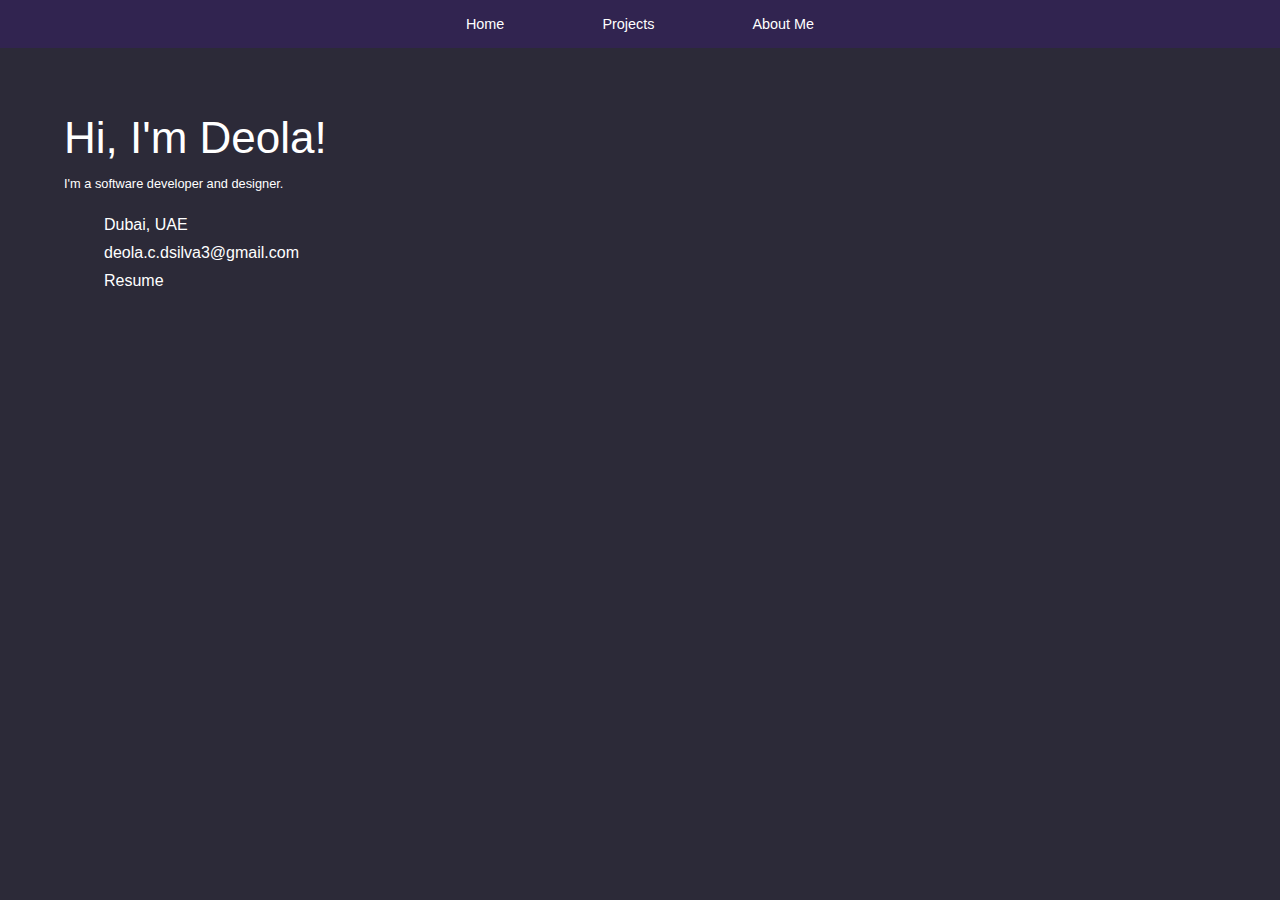
==== index.html @ 0601bebf "Added about me" ====
<!DOCTYPE html>
<html lang="en">
    <head>
        <meta charset="UTF-8">
        <meta name="viewport" content="width=device-width, initial-scale=1.0">


        <title>Deola D'Silva</title>

        <!-- Bootstrap CDN -->
        <link rel="stylesheet" href="https://maxcdn.bootstrapcdn.com/bootstrap/4.0.0/css/bootstrap.min.css" integrity="sha384-Gn5384xqQ1aoWXA+058RXPxPg6fy4IWvTNh0E263XmFcJlSAwiGgFAW/dAiS6JXm" crossorigin="anonymous">
        <!--Custom CSS-->
        <link rel="stylesheet" href="/assets/css/style.css">
        <link rel="stylesheet" href="/assets/css/test.css">
       <!--Font Awesome-->
    <link rel="stylesheet" href="assets/css/fontawesome-all.min.css">
      
    </head>
    <body>
        <header>
            <nav>
                <input type="checkbox" id="nav-check">
                <div class="menu">
                    <div id="nav-title">DD.</div>  
                    <div class="nav-btn">
                        <label for="nav-check">
                            <i class="icons fa fa-bars fa-lg"></i>
                        </label>
                    </div>   
                </div>
                <div class="nav-links">
                    <a href="./index.html">Home</a>
                    <a href="./projects.html">Projects</a>
                    <a href="./about.html">About Me</a>
                </div>
                </nav>
        </header>

        <section class="wrapper">
            <div class="inner">
              <div>
                  <h1>Hi, I'm Deola!</h1>
                  <p>I'm a software developer and designer.</p>
              </div>
              <div id="homecontact">
                  <ul>
                      <li><i class="icon fas fa-map-marker-alt"></i> Dubai, UAE</li>
                      <li><i class="icon fa fa-envelope"></i> deola.c.dsilva3@gmail.com</li>
                      <li><a href="https://github.com/deolads" class="icon fab fa-github" target="_blank"></a></li>
                      <li><a href="https://www.linkedin.com/in/deola-c-dsilva" class="icon fab fa-linkedin-in" target="_blank"></a></li>
                      <li><a href="" class="icon fa fa-file-alt"  target="_blank"> Resume</a></li>
                  </ul>
              </div>
            </div>
        </section>


    <!--JS-->
    <script src="./assets/js/script.js"></script>
    </body>
    
</html>
---- assets/css/style.css ----
* {
    box-sizing: border-box;
  } 
  body{
        margin: 0px;
        font-family: 'Segoe UI', Tahoma, Geneva, Verdana, sans-serif;
        color: #ffffff;
        background-color:#2C2A38;
        font-size: 16.5pt;
        font-weight: normal;
        line-height: 1.75;
  }
  
    @media screen and (max-width: 1680px) {
  
      body {
        font-size: 13pt;
      }
  
    }
  
    @media screen and (max-width: 1280px) {
  
      body{
        font-size: 12pt;
      }
  
    }
  
    @media screen and (max-width: 360px) {
  
      body {
        font-size: 11pt;
      }
  
    }

    h1 {
        font-size: 2.75em;
      }
      
        
      h2 {
        font-size: 1.75em;
      }
      
      h3 {
        font-size: 1.1em;
      }
      
      
      @media screen and (max-width: 736px) {
      
        h1 {
          font-size: 2em;
        }
      
        h2 {
          font-size: 1.25em;
        }
      
        h3 {
          font-size: 1em;
        }
      
      }
      


    p{
        font-size: 0.8em;
    }
    ul li{
        list-style-type: none;
    }

a, a:visited, a:active{
    text-decoration: none;
    color: white;
  }
  /* Icons */
.icons{
    color:white;

}

/* Navigation */
nav {
    width: 100%;
    background-color: #312450;
    position: sticky;
  }
  
  
  nav .nav-btn, #nav-check, #nav-title  {
    display: none;
  }
  nav .nav-links {
    display: block;
    text-align: center;
    font-size: 90%;
  }
  nav a {
    display: inline-block;
    padding: 0.8em 0.6em;
    text-decoration: none;
    margin:0 3%;
  }
  nav a:hover {
    /* color: rgba(255, 255, 255, 0.55);*/
     background-color: #a381f3;
   }
  
   @media (max-width:600px) {
    nav .nav-btn {
      display: inline-block;
      position: absolute;
      margin: 8px 8px;
      right: 0px;

    }
    /*
    nav .nav-btn label {
        display: inline-block;
        font-size: 1em;
        border: 2px solid yellow;
    }*/
 
    nav .nav-links {
      position: absolute;
      width: 100%;
      background-color: #4b367a;
      transition: all 0.3s ease-in;
      overflow-y: hidden;
    }
    nav a {
      display: block;
    }
    nav  #nav-check:not(:checked) ~ .nav-links {
      height: 0px;
    }
    nav #nav-check:checked ~ .nav-links {
      height: calc(100vh - 50px);
      overflow-y: auto;
    }
    nav #nav-title {
        display: inline-block;
        font-size: 1.2em;
        color: rgb(247, 231, 255);
        padding: 0.4em 0.4em;
      }
  }

  /* Theme 
  .wrapper {
    position: relative;
  }
  */
  
  .wrapper > .inner {
    padding: 3em 5em 3em 5em ;
    max-width: 100%;
    width: 75em;    
           
  }
  
    @media screen and (max-width: 1680px) {
  
        .wrapper > .inner {
            padding: 4em 4em 2em 4em ;
        }
  
    }
  
    @media screen and (max-width: 1280px) {
  
        .wrapper > .inner {
            width: 100%;
        }
  
    }
  
    @media screen and (max-width: 736px) {
  
        .wrapper > .inner {
            padding: 3em 2em 1em 2em ;
        }
  
    }
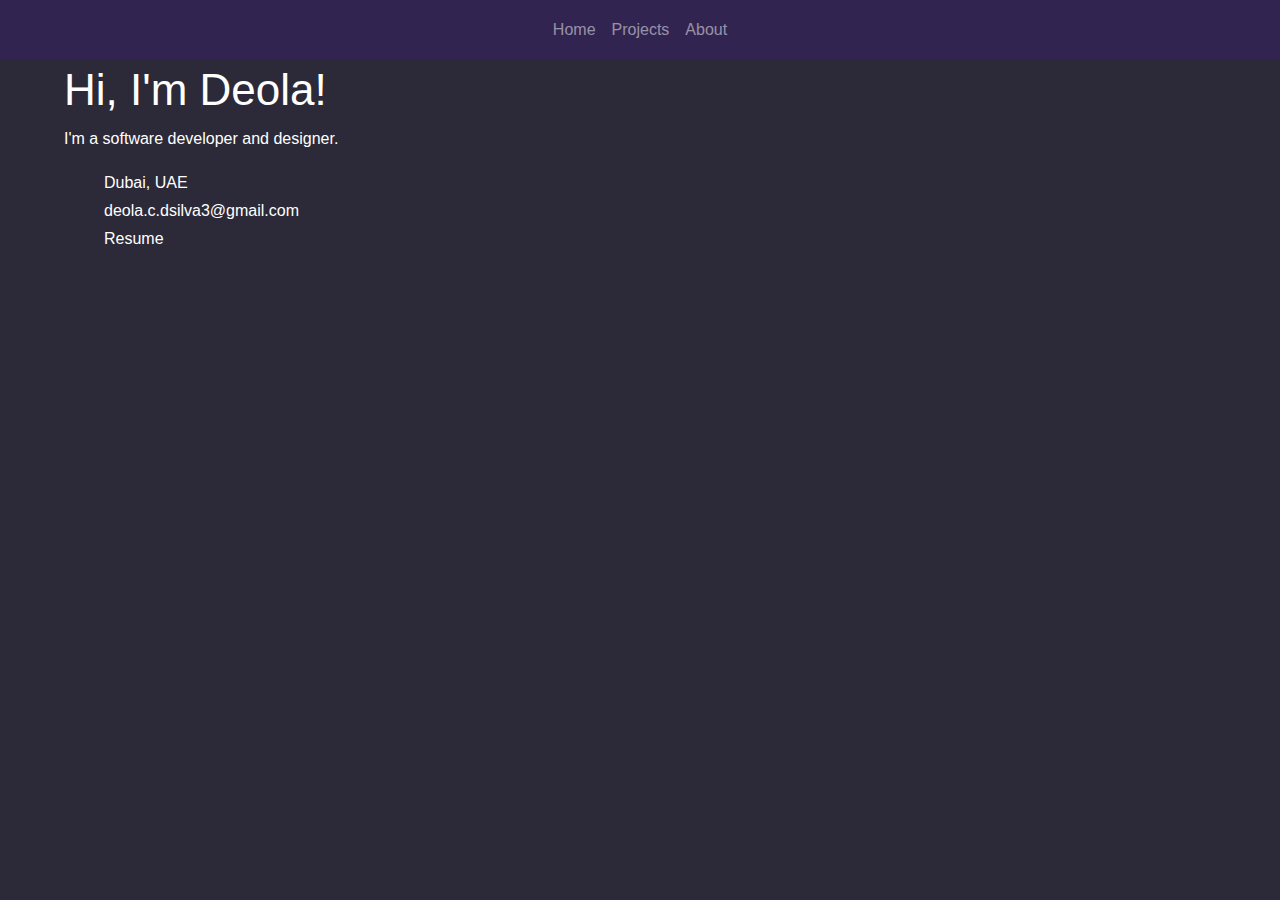
==== commit cbd8f9e2: "About Me content and styling" ====
--- a/index.html
+++ b/index.html
@@ -11,32 +11,34 @@
         <link rel="stylesheet" href="https://maxcdn.bootstrapcdn.com/bootstrap/4.0.0/css/bootstrap.min.css" integrity="sha384-Gn5384xqQ1aoWXA+058RXPxPg6fy4IWvTNh0E263XmFcJlSAwiGgFAW/dAiS6JXm" crossorigin="anonymous">
         <!--Custom CSS-->
         <link rel="stylesheet" href="/assets/css/style.css">
-        <link rel="stylesheet" href="/assets/css/test.css">
        <!--Font Awesome-->
     <link rel="stylesheet" href="assets/css/fontawesome-all.min.css">
       
     </head>
     <body>
         <header>
-            <nav>
-                <input type="checkbox" id="nav-check">
-                <div class="menu">
-                    <div id="nav-title">DD.</div>  
-                    <div class="nav-btn">
-                        <label for="nav-check">
-                            <i class="icons fa fa-bars fa-lg"></i>
-                        </label>
-                    </div>   
+            <nav class="navbar fixed-top navbar-expand-sm navbar-dark">
+                <div id="nav-title">DD.</div>  
+                <button class="navbar-toggler navbar-toggler-right" type="button" data-toggle="collapse" data-target="#navbarNav" aria-controls="navbarNav" aria-expanded="false" aria-label="Toggle navigation">
+                  <span class="navbar-toggler-icon"></span>
+                </button>
+                <div class="collapse navbar-collapse justify-content-center" id="navbarNav">
+                  <ul class="navbar-nav">
+                    <li class="nav-item">
+                      <a class="nav-link" href="./index.html">Home</a>
+                    </li>
+                    <li class="nav-item">
+                      <a class="nav-link" href="./projects.html">Projects</a>
+                    </li>
+                    <li class="nav-item">
+                      <a class="nav-link" href="./about.html">About</a>
+                    </li>
+                  </ul>
                 </div>
-                <div class="nav-links">
-                    <a href="./index.html">Home</a>
-                    <a href="./projects.html">Projects</a>
-                    <a href="./about.html">About Me</a>
-                </div>
-                </nav>
+              </nav>
         </header>
 
-        <section class="wrapper">
+        <section class="home wrapper">
             <div class="inner">
               <div>
                   <h1>Hi, I'm Deola!</h1>
@@ -55,8 +57,12 @@
         </section>
 
 
-    <!--JS-->
-    <script src="./assets/js/script.js"></script>
+      <!--JS-->
+    <script src="https://code.jquery.com/jquery-3.2.1.slim.min.js" integrity="sha384-KJ3o2DKtIkvYIK3UENzmM7KCkRr/rE9/Qpg6aAZGJwFDMVNA/GpGFF93hXpG5KkN" crossorigin="anonymous"></script>
+    <script src="https://cdnjs.cloudflare.com/ajax/libs/popper.js/1.12.9/umd/popper.min.js" integrity="sha384-ApNbgh9B+Y1QKtv3Rn7W3mgPxhU9K/ScQsAP7hUibX39j7fakFPskvXusvfa0b4Q" crossorigin="anonymous"></script>
+    <script src="https://maxcdn.bootstrapcdn.com/bootstrap/4.0.0/js/bootstrap.min.js" integrity="sha384-JZR6Spejh4U02d8jOt6vLEHfe/JQGiRRSQQxSfFWpi1MquVdAyjUar5+76PVCmYl" crossorigin="anonymous"></script>
+
+    
     </body>
     
 </html>--- a/assets/css/style.css
+++ b/assets/css/style.css
@@ -68,88 +68,39 @@
 
 
     p{
-        font-size: 0.8em;
+        font-size: 1em;
     }
     ul li{
         list-style-type: none;
     }
 
-a, a:visited, a:active{
-    text-decoration: none;
-    color: white;
-  }
-  /* Icons */
-.icons{
-    color:white;
+    a, a:visited, a:active{
+        text-decoration: none;
+        color: white;
+    }
+ 
+ /* Navigation */
 
+ nav {
+  background-color: #312450;
+  position: fixed;
+  top: 0;
 }
 
-/* Navigation */
-nav {
-    width: 100%;
-    background-color: #312450;
-    position: sticky;
+nav a:hover {
+  /* color: rgba(255, 255, 255, 0.55);*/
+   background-color: #a381f3;
+   text-decoration: none;
+ }
+ #nav-title{
+   display: none;
+ }
+
+ @media screen and (max-width: 575px){
+  #nav-title{
+    display: block;
   }
-  
-  
-  nav .nav-btn, #nav-check, #nav-title  {
-    display: none;
-  }
-  nav .nav-links {
-    display: block;
-    text-align: center;
-    font-size: 90%;
-  }
-  nav a {
-    display: inline-block;
-    padding: 0.8em 0.6em;
-    text-decoration: none;
-    margin:0 3%;
-  }
-  nav a:hover {
-    /* color: rgba(255, 255, 255, 0.55);*/
-     background-color: #a381f3;
-   }
-  
-   @media (max-width:600px) {
-    nav .nav-btn {
-      display: inline-block;
-      position: absolute;
-      margin: 8px 8px;
-      right: 0px;
-
-    }
-    /*
-    nav .nav-btn label {
-        display: inline-block;
-        font-size: 1em;
-        border: 2px solid yellow;
-    }*/
- 
-    nav .nav-links {
-      position: absolute;
-      width: 100%;
-      background-color: #4b367a;
-      transition: all 0.3s ease-in;
-      overflow-y: hidden;
-    }
-    nav a {
-      display: block;
-    }
-    nav  #nav-check:not(:checked) ~ .nav-links {
-      height: 0px;
-    }
-    nav #nav-check:checked ~ .nav-links {
-      height: calc(100vh - 50px);
-      overflow-y: auto;
-    }
-    nav #nav-title {
-        display: inline-block;
-        font-size: 1.2em;
-        color: rgb(247, 231, 255);
-        padding: 0.4em 0.4em;
-      }
-  }
+ }
 
   /* Theme 
   .wrapper {
@@ -179,11 +130,47 @@
         }
   
     }
-  
+  /*
     @media screen and (max-width: 736px) {
   
         .wrapper > .inner {
             padding: 3em 2em 1em 2em ;
         }
   
-    }  +    }  
+    */
+ /* Icons */
+ .icons{
+  color:white;
+}
+
+	.icons.major {
+    float: left;
+    width: 2em;
+    height: 2em;
+    display: block;
+    background: #ffffff;
+    border-radius: 100%;
+    color: #312450;
+    text-align: center;
+    line-height: 2em;
+    margin: 0 0.5em 0 0;
+  }
+
+  .about ul li{
+    list-style-type: disc;
+  }
+/* Projects */
+.card{
+  margin: 5% 0%;
+}
+
+.card-body{
+  margin: 0% 0% 0% 3%;
+  padding: 6% 0%;
+  color: black;
+}
+
+.test{
+    border:2px solid yellow;
+}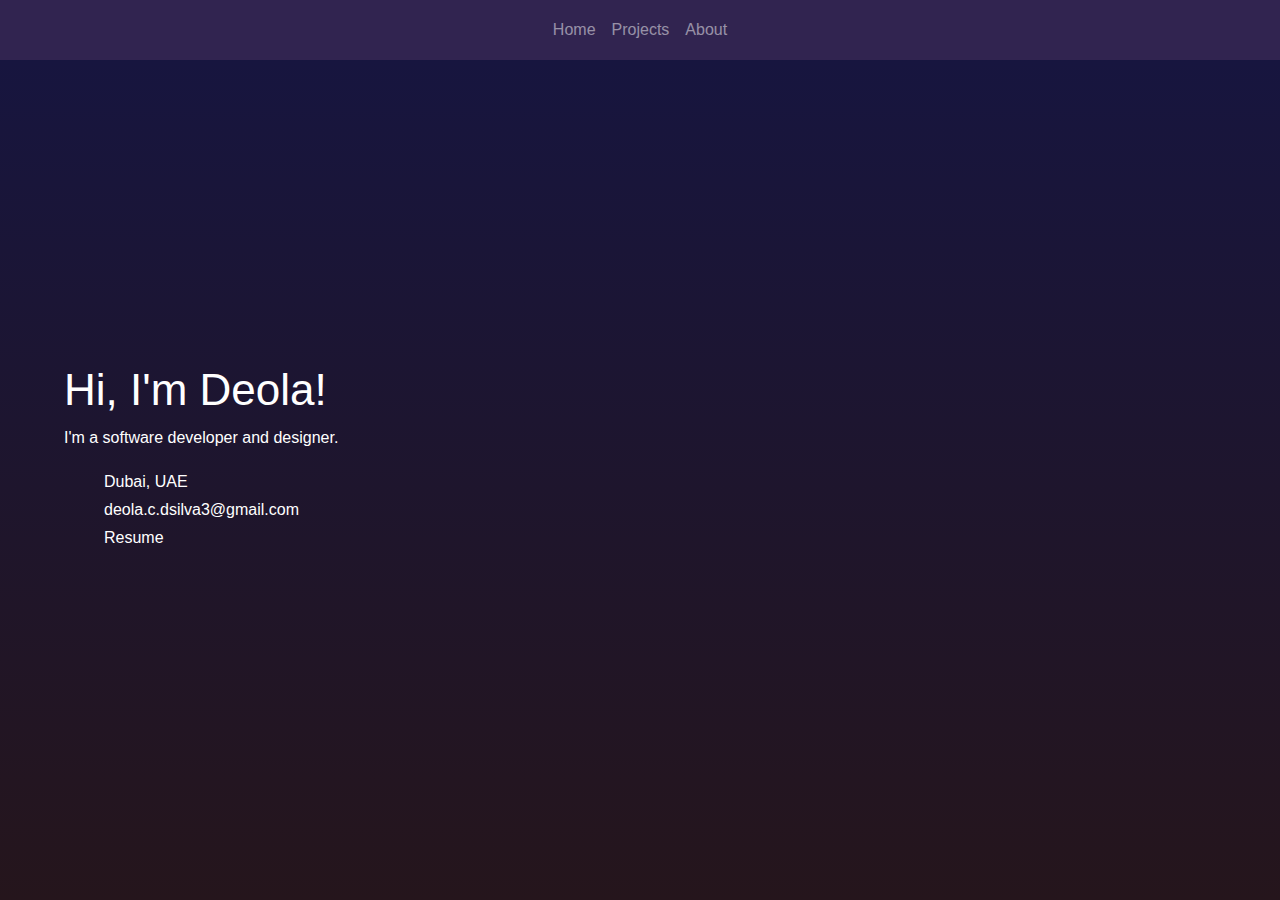
==== commit 9ebf4d1d: "Styled home page" ====
--- a/index.html
+++ b/index.html
@@ -38,7 +38,7 @@
               </nav>
         </header>
 
-        <section class="home wrapper">
+        <section class="home wrapper" id="header">
             <div class="inner">
               <div>
                   <h1>Hi, I'm Deola!</h1>
--- a/assets/css/style.css
+++ b/assets/css/style.css
@@ -1,6 +1,7 @@
 * {
     box-sizing: border-box;
   } 
+
   body{
         margin: 0px;
         font-family: 'Segoe UI', Tahoma, Geneva, Verdana, sans-serif;
@@ -130,7 +131,7 @@
         }
   
     }
-  /*
+  
     @media screen and (max-width: 736px) {
   
         .wrapper > .inner {
@@ -138,7 +139,7 @@
         }
   
     }  
-    */
+    
  /* Icons */
  .icons{
   color:white;
@@ -171,6 +172,44 @@
   color: black;
 }
 
-.test{
-    border:2px solid yellow;
+/* Home Page */
+
+html, body{
+  margin: 0 auto;
+  height: 100%;
+  font-family: 'Roboto', sans-serif;
+  font-weight: 100;
+}
+
+#header {
+  background: linear-gradient(rgba(0, 0, 75, 0.5), rgba(30, 0, 0, 0.5));
+  height: 100vh;
+  width: 100vw;
+  background-size: cover;
+  display: flex;
+  flex-direction:column;
+  justify-content:center;
+  align-items:center;
+  margin: 0 auto;
+}
+
+
+@media (max-width: 600px) {
+h1 {
+    font-size: 40pt;
+  }
+p {
+  font-size: 20pt;
+  font-weight: 300;
+}
+}
+
+@media (max-width: 364px) {
+h1 {
+    font-size: 30pt;
+  }
+p {
+  font-size: 15pt;
+  font-weight: 300;
+}
 }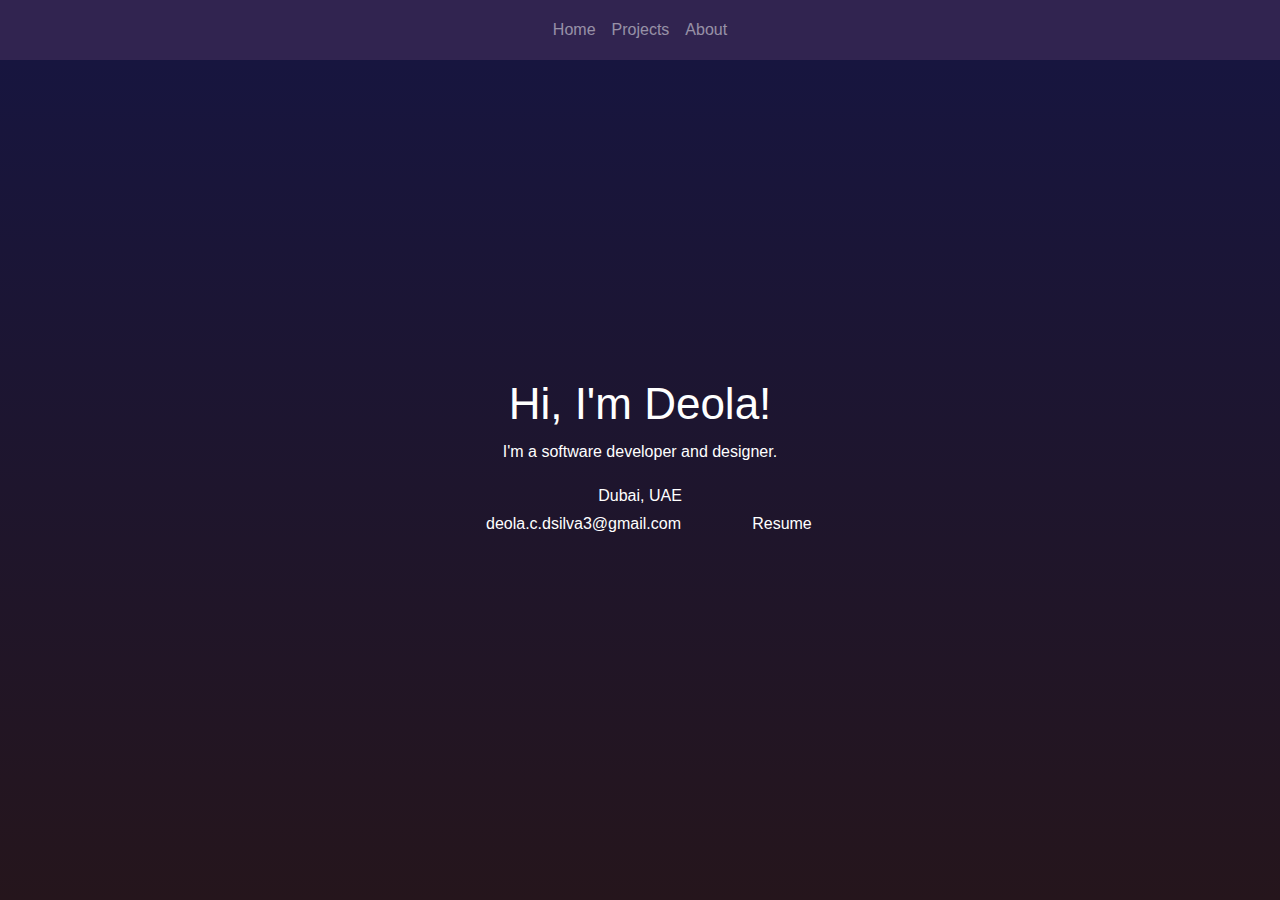
==== commit 2119c01e: "Changed Projects to cards" ====
--- a/index.html
+++ b/index.html
@@ -43,10 +43,11 @@
               <div>
                   <h1>Hi, I'm Deola!</h1>
                   <p>I'm a software developer and designer.</p>
+                  <i class="icon fas fa-map-marker-alt"></i> Dubai, UAE
               </div>
               <div id="homecontact">
                   <ul>
-                      <li><i class="icon fas fa-map-marker-alt"></i> Dubai, UAE</li>
+                      
                       <li><i class="icon fa fa-envelope"></i> deola.c.dsilva3@gmail.com</li>
                       <li><a href="https://github.com/deolads" class="icon fab fa-github" target="_blank"></a></li>
                       <li><a href="https://www.linkedin.com/in/deola-c-dsilva" class="icon fab fa-linkedin-in" target="_blank"></a></li>
--- a/assets/css/style.css
+++ b/assets/css/style.css
@@ -3,13 +3,14 @@
   } 
 
   body{
+        height: 100%;
         margin: 0px;
-        font-family: 'Segoe UI', Tahoma, Geneva, Verdana, sans-serif;
         color: #ffffff;
         background-color:#2C2A38;
         font-size: 16.5pt;
         font-weight: normal;
         line-height: 1.75;
+        font-family: "futura-pt", "HelveticaNeue-Light", "Helvetica Neue Light", "Helvetica Neue", Helvetica, Arial, "Lucida Grande", sans-serif;
   }
   
     @media screen and (max-width: 1680px) {
@@ -161,20 +162,11 @@
   .about ul li{
     list-style-type: disc;
   }
-/* Projects */
-.card{
-  margin: 5% 0%;
-}
-
-.card-body{
-  margin: 0% 0% 0% 3%;
-  padding: 6% 0%;
-  color: black;
-}
+
 
 /* Home Page */
 
-html, body{
+.home{
   margin: 0 auto;
   height: 100%;
   font-family: 'Roboto', sans-serif;
@@ -193,23 +185,34 @@
   margin: 0 auto;
 }
 
-
-@media (max-width: 600px) {
-h1 {
-    font-size: 40pt;
-  }
-p {
-  font-size: 20pt;
-  font-weight: 300;
-}
-}
-
-@media (max-width: 364px) {
-h1 {
-    font-size: 30pt;
-  }
-p {
-  font-size: 15pt;
-  font-weight: 300;
-}
-}+.home{
+  text-align: center;
+}
+#homecontact ul li {
+  display: inline;
+  margin-right: 2%;
+  font-size: 1em;
+}
+
+/* Projects */
+.card{
+  margin: 4% 3%;
+  padding: 2% 2%;
+  background-color: transparent;
+  text-align: center;
+}
+
+.card-body{
+padding: 2%;
+
+}
+
+.card.projects-dev{
+  border:1px dotted rgb(255, 255, 73);
+
+}
+
+.card.projects-design {
+  border: 1px dotted #4bf3ff;
+
+}
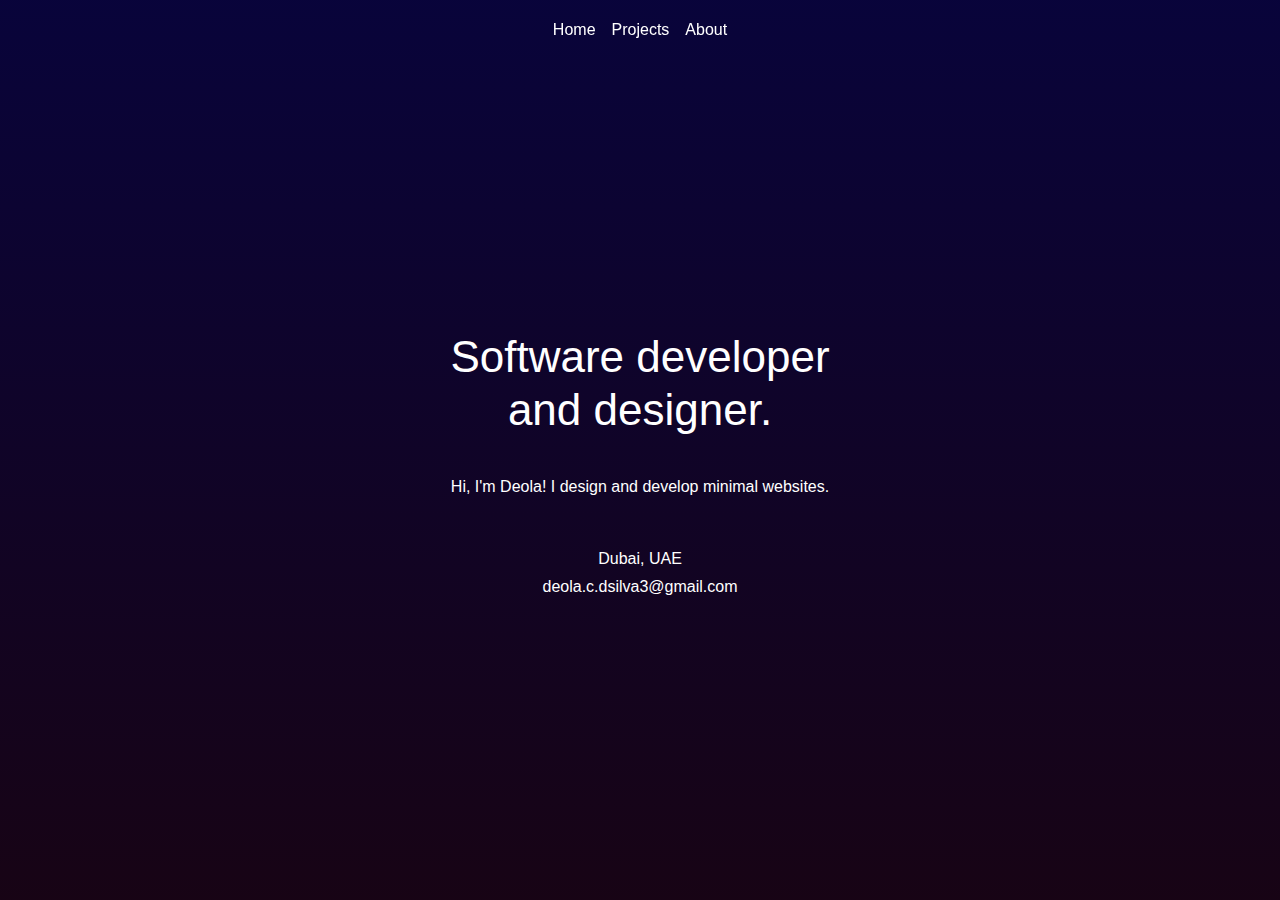
==== commit feb26b7a: "Styled home page" ====
--- a/index.html
+++ b/index.html
@@ -17,7 +17,7 @@
     </head>
     <body>
         <header>
-            <nav class="navbar fixed-top navbar-expand-sm navbar-dark">
+            <nav class="navbar fixed-top navbar-expand-sm" style="background-color: transparent ;">
                 <div id="nav-title">DD.</div>  
                 <button class="navbar-toggler navbar-toggler-right" type="button" data-toggle="collapse" data-target="#navbarNav" aria-controls="navbarNav" aria-expanded="false" aria-label="Toggle navigation">
                   <span class="navbar-toggler-icon"></span>
@@ -36,25 +36,33 @@
                   </ul>
                 </div>
               </nav>
+            
         </header>
 
         <section class="home wrapper" id="header">
             <div class="inner">
               <div>
-                  <h1>Hi, I'm Deola!</h1>
+                <!--
+                   <h1>Hi, I'm Deola!</h1>
                   <p>I'm a software developer and designer.</p>
+                  <p>Browse my <a href="">work</a>, learn more about my <a href="">skills</a>.</p>
                   <i class="icon fas fa-map-marker-alt"></i> Dubai, UAE
-              </div>
-              <div id="homecontact">
-                  <ul>
-                      
-                      <li><i class="icon fa fa-envelope"></i> deola.c.dsilva3@gmail.com</li>
-                      <li><a href="https://github.com/deolads" class="icon fab fa-github" target="_blank"></a></li>
-                      <li><a href="https://www.linkedin.com/in/deola-c-dsilva" class="icon fab fa-linkedin-in" target="_blank"></a></li>
-                      <li><a href="" class="icon fa fa-file-alt"  target="_blank"> Resume</a></li>
-                  </ul>
-              </div>
-            </div>
+                  <p>Contact me at deola.c.dsilva3@gmail.com</p>
+                  <p>You can also find me on <a href="https://github.com/deolads" target="_blank">GitHub</a> and <a href="https://www.linkedin.com/in/deola-c-dsilva" target="_blank">LinkedIn</a></p>
+                  <a href="" target="_blank">My resume</a>
+                -->
+                 <h1>Software developer <br> and designer.</h1><br>
+                 <p>Hi, I'm Deola! I design and develop minimal websites.</p>
+                 <br>
+                 <i class="icon fas fa-map-marker-alt"></i> Dubai, UAE<br>
+                
+                 <div id="homecontact">
+                  <a href="mailto:deola.c.dsilva3@gmail.com"><i class="icon fa fa-envelope"></i> deola.c.dsilva3@gmail.com</a> 
+                  <a href="https://github.com/deolads" class="icon fab fa-github" target="_blank"></a>
+                  <a href="https://www.linkedin.com/in/deola-c-dsilva" class="icon fab fa-linkedin-in" target="_blank"></a>
+                </div>
+
+   
         </section>
 
 
--- a/assets/css/style.css
+++ b/assets/css/style.css
@@ -6,7 +6,7 @@
         height: 100%;
         margin: 0px;
         color: #ffffff;
-        background-color:#2C2A38;
+        background-color: #11082A;
         font-size: 16.5pt;
         font-weight: normal;
         line-height: 1.75;
@@ -81,17 +81,56 @@
         color: white;
     }
  
+  /* Theme 
+  .wrapper {
+    position: relative;
+  }
+  */
+  
+  .wrapper > .inner {
+    padding: 3em 5em 3em 5em ;
+    max-width: 100%;
+    width: 75em;    
+           
+  }
+  
+    @media screen and (max-width: 1680px) {
+  
+        .wrapper > .inner {
+            padding: 4em 4em 2em 4em ;
+        }
+  
+    }
+  
+    @media screen and (max-width: 1280px) {
+  
+        .wrapper > .inner {
+            width: 100%;
+        }
+  
+    }
+  
+    @media screen and (max-width: 736px) {
+  
+        .wrapper > .inner {
+            padding: 3em 2em 1em 2em ;
+        }
+  
+    }  
+    
+
+
  /* Navigation */
 
  nav {
-  background-color: #312450;
+  background-color: #090317 ;
   position: fixed;
   top: 0;
 }
 
 nav a:hover {
   /* color: rgba(255, 255, 255, 0.55);*/
-   background-color: #a381f3;
+   background-color: #6a4eaa;
    text-decoration: none;
  }
  #nav-title{
@@ -104,43 +143,37 @@
   }
  }
 
-  /* Theme 
-  .wrapper {
-    position: relative;
-  }
-  */
-  
-  .wrapper > .inner {
-    padding: 3em 5em 3em 5em ;
-    max-width: 100%;
-    width: 75em;    
-           
-  }
-  
-    @media screen and (max-width: 1680px) {
-  
-        .wrapper > .inner {
-            padding: 4em 4em 2em 4em ;
-        }
-  
-    }
-  
-    @media screen and (max-width: 1280px) {
-  
-        .wrapper > .inner {
-            width: 100%;
-        }
-  
-    }
-  
-    @media screen and (max-width: 736px) {
-  
-        .wrapper > .inner {
-            padding: 3em 2em 1em 2em ;
-        }
-  
-    }  
-    
+/* Home Page */
+
+.home{
+  margin: 0 auto;
+  height: 100%;
+  font-family: 'Roboto', sans-serif;
+  font-weight: 100;
+}
+
+#header {
+  background: linear-gradient(rgba(0, 0, 75, 0.5), rgba(30, 0, 0, 0.5));
+  height: 100vh;
+  width: 100vw;
+  background-size: cover;
+  display: flex;
+  flex-direction:column;
+  justify-content:center;
+  align-items:center;
+  margin: 0 auto;
+}
+
+.home{
+  text-align: center;
+}
+#homecontact ul li {
+  display: inline;
+  margin-right: 2%;
+  font-size: 1em;
+}
+
+
  /* Icons */
  .icons{
   color:white;
@@ -164,55 +197,29 @@
   }
 
 
-/* Home Page */
-
-.home{
-  margin: 0 auto;
-  height: 100%;
-  font-family: 'Roboto', sans-serif;
-  font-weight: 100;
-}
-
-#header {
-  background: linear-gradient(rgba(0, 0, 75, 0.5), rgba(30, 0, 0, 0.5));
-  height: 100vh;
-  width: 100vw;
-  background-size: cover;
-  display: flex;
-  flex-direction:column;
-  justify-content:center;
-  align-items:center;
-  margin: 0 auto;
-}
-
-.home{
-  text-align: center;
-}
-#homecontact ul li {
-  display: inline;
-  margin-right: 2%;
-  font-size: 1em;
-}
-
 /* Projects */
-.card{
-  margin: 4% 3%;
-  padding: 2% 2%;
-  background-color: transparent;
-  text-align: center;
-}
 
 .card-body{
-padding: 2%;
-
-}
-
-.card.projects-dev{
-  border:1px dotted rgb(255, 255, 73);
-
-}
-
+  padding: 0 3% 2% 3%;
+  }
+  .card{
+    background-color: transparent;
+
+  }
+  .card.projects-dev{
+    border: 1px solid #3500d3b0;
+}
+.card-header{
+  border-bottom: none;
+}
 .card.projects-design {
-  border: 1px dotted #4bf3ff;
-
-}
+    border: 1px solid #ff1db4d8;
+}
+
+.card-body .btn:hover{
+  background-color: rgba(137, 16, 251, 0.452)
+}
+
+.card.projects-design .btn-link, .card.projects-dev .btn-link, .card a {
+  color: white;
+}
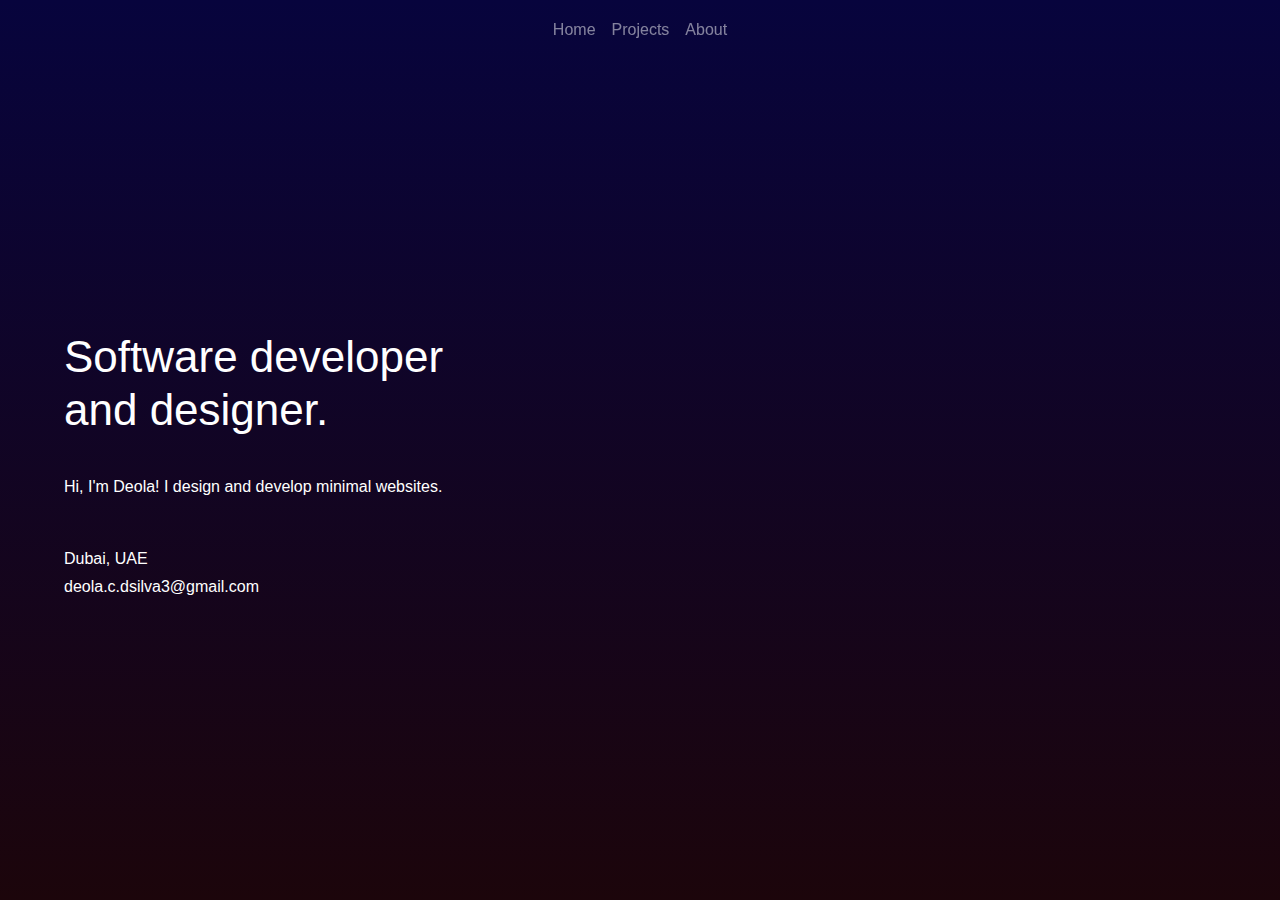
==== commit 2474351f: "Home page styled" ====
--- a/index.html
+++ b/index.html
@@ -17,7 +17,7 @@
     </head>
     <body>
         <header>
-            <nav class="navbar fixed-top navbar-expand-sm" style="background-color: transparent ;">
+            <nav class="navbar fixed-top navbar-expand-sm navbar-dark" style="background-color: transparent;">
                 <div id="nav-title">DD.</div>  
                 <button class="navbar-toggler navbar-toggler-right" type="button" data-toggle="collapse" data-target="#navbarNav" aria-controls="navbarNav" aria-expanded="false" aria-label="Toggle navigation">
                   <span class="navbar-toggler-icon"></span>
--- a/assets/css/style.css
+++ b/assets/css/style.css
@@ -1,16 +1,27 @@
 * {
     box-sizing: border-box;
   } 
-
+  /*
+  html {
+    font-family: sans-serif;
+    -ms-text-size-adjust: 100%;
+    -webkit-text-size-adjust: 100%;
+  }
+*/
+html{
+  background: linear-gradient(#07043D, #1C050B);
+}
   body{
         height: 100%;
+        width: 100%;
         margin: 0px;
         color: #ffffff;
-        background-color: #11082A;
+        background: linear-gradient(#07043D, #1C050B);
+        /*background-color:  #1e1e1e;/* #11082A; */
         font-size: 16.5pt;
         font-weight: normal;
         line-height: 1.75;
-        font-family: "futura-pt", "HelveticaNeue-Light", "Helvetica Neue Light", "Helvetica Neue", Helvetica, Arial, "Lucida Grande", sans-serif;
+        font-family: 'Arial Narrow', 'Segoe UI', Tahoma, Geneva, Verdana, sans-serif;
   }
   
     @media screen and (max-width: 1680px) {
@@ -123,14 +134,17 @@
  /* Navigation */
 
  nav {
-  background-color: #090317 ;
+  background-color: #1e1e1e ;
   position: fixed;
   top: 0;
 }
-
+nav a{
+  color: white;
+} 
 nav a:hover {
   /* color: rgba(255, 255, 255, 0.55);*/
-   background-color: #6a4eaa;
+ /*  background-color: #6a4eaa;*/
+ background-color:#7B42FE ;
    text-decoration: none;
  }
  #nav-title{
@@ -153,7 +167,8 @@
 }
 
 #header {
-  background: linear-gradient(rgba(0, 0, 75, 0.5), rgba(30, 0, 0, 0.5));
+
+  /*background: linear-gradient(rgba(0, 0, 75, 0.87), rgba(30, 0, 0, 0.815));*/
   height: 100vh;
   width: 100vw;
   background-size: cover;
@@ -165,13 +180,9 @@
 }
 
 .home{
-  text-align: center;
-}
-#homecontact ul li {
-  display: inline;
-  margin-right: 2%;
-  font-size: 1em;
-}
+  text-align: left;
+}
+
 
 
  /* Icons */
@@ -204,22 +215,29 @@
   }
   .card{
     background-color: transparent;
-
-  }
-  .card.projects-dev{
-    border: 1px solid #3500d3b0;
-}
-.card-header{
-  border-bottom: none;
-}
-.card.projects-design {
-    border: 1px solid #ff1db4d8;
+    border: 0.5px solid #7B42FE;
+  }
+  .card-header{
+    border-bottom: none;
+  }
+  .card.projects-dev:hover{
+   /* background-color: #855cff49;*/
+   /* border: 1px solid #3500d3b0;*/
+}
+
+.card.projects-design:hover  {
+/* background-color: #e45cff49;*/
+ /*   border: 1px solid #ff1db4d8;*/
 }
 
 .card-body .btn:hover{
-  background-color: rgba(137, 16, 251, 0.452)
+  background-color: #9263FF;
 }
 
 .card.projects-design .btn-link, .card.projects-dev .btn-link, .card a {
   color: white;
 }
+#homecontact a{
+ /* border: 2px solid yellow;*/
+  margin: 0 3% 0 0;
+}
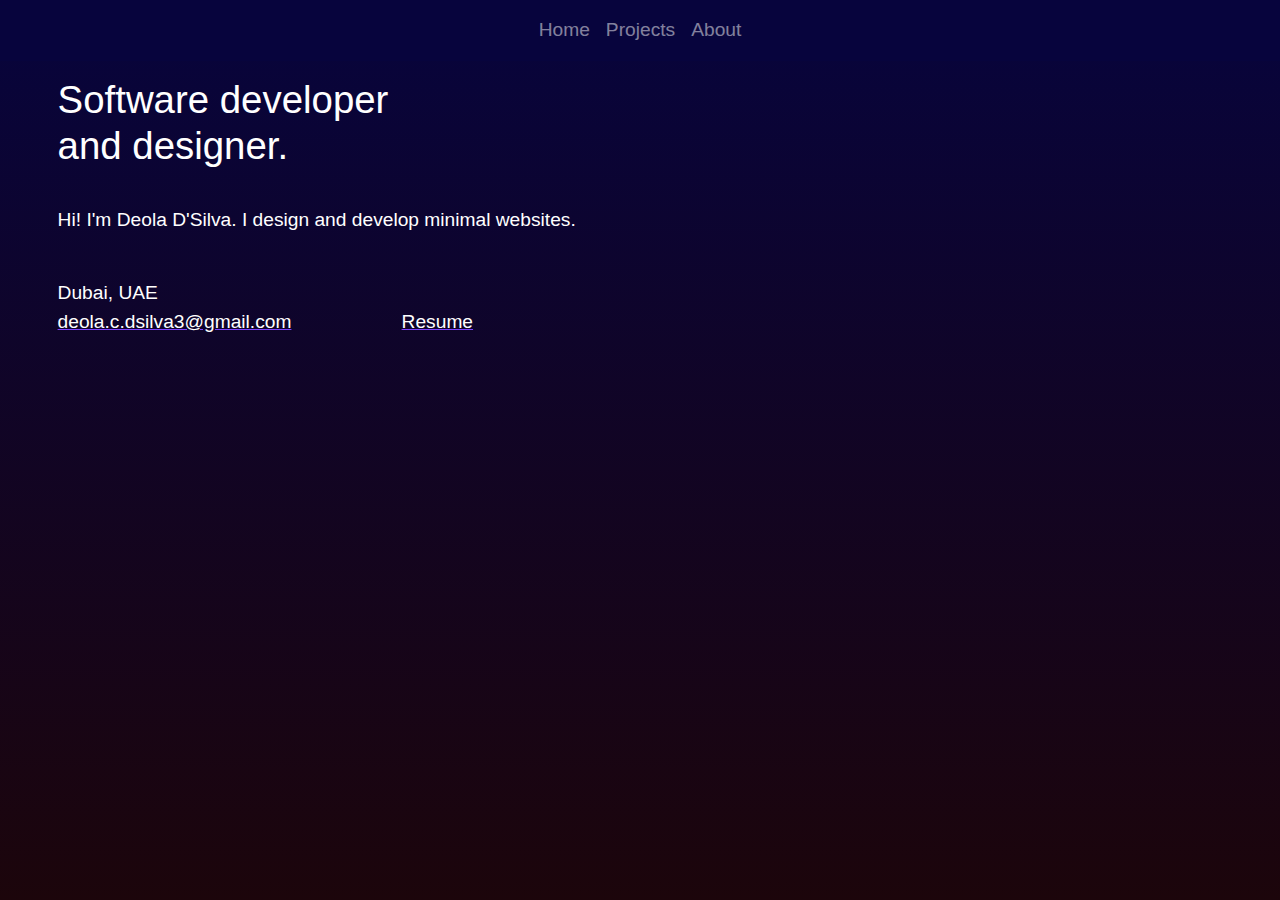
==== commit c90caf2b: "responsive sizing" ====
--- a/index.html
+++ b/index.html
@@ -17,7 +17,7 @@
     </head>
     <body>
         <header>
-            <nav class="navbar fixed-top navbar-expand-sm navbar-dark" style="background-color: transparent;">
+            <nav class="navbar fixed-top navbar-expand-sm navbar-dark">
                 <div id="nav-title">DD.</div>  
                 <button class="navbar-toggler navbar-toggler-right" type="button" data-toggle="collapse" data-target="#navbarNav" aria-controls="navbarNav" aria-expanded="false" aria-label="Toggle navigation">
                   <span class="navbar-toggler-icon"></span>
@@ -35,13 +35,12 @@
                     </li>
                   </ul>
                 </div>
-              </nav>
-            
+              </nav>   
         </header>
 
-        <section class="home wrapper" id="header">
+        <section class="wrapper" id="header">
             <div class="inner">
-              <div>
+              
                 <!--
                    <h1>Hi, I'm Deola!</h1>
                   <p>I'm a software developer and designer.</p>
@@ -49,10 +48,10 @@
                   <i class="icon fas fa-map-marker-alt"></i> Dubai, UAE
                   <p>Contact me at deola.c.dsilva3@gmail.com</p>
                   <p>You can also find me on <a href="https://github.com/deolads" target="_blank">GitHub</a> and <a href="https://www.linkedin.com/in/deola-c-dsilva" target="_blank">LinkedIn</a></p>
-                  <a href="" target="_blank">My resume</a>
+                 
                 -->
                  <h1>Software developer <br> and designer.</h1><br>
-                 <p>Hi, I'm Deola! I design and develop minimal websites.</p>
+                 <p>Hi! I'm Deola D'Silva. I design and develop minimal websites.</p>
                  <br>
                  <i class="icon fas fa-map-marker-alt"></i> Dubai, UAE<br>
                 
@@ -60,6 +59,7 @@
                   <a href="mailto:deola.c.dsilva3@gmail.com"><i class="icon fa fa-envelope"></i> deola.c.dsilva3@gmail.com</a> 
                   <a href="https://github.com/deolads" class="icon fab fa-github" target="_blank"></a>
                   <a href="https://www.linkedin.com/in/deola-c-dsilva" class="icon fab fa-linkedin-in" target="_blank"></a>
+                  <a href="./assets/DeolaDsilva_CV_Nov2020_online.pdf" target="_blank">Resume</a>
                 </div>
 
    
--- a/assets/css/style.css
+++ b/assets/css/style.css
@@ -1,6 +1,3 @@
-* {
-    box-sizing: border-box;
-  } 
   /*
   html {
     font-family: sans-serif;
@@ -8,106 +5,137 @@
     -webkit-text-size-adjust: 100%;
   }
 */
-html{
-  background: linear-gradient(#07043D, #1C050B);
-}
+
+/*
   body{
         height: 100%;
         width: 100%;
         margin: 0px;
-        color: #ffffff;
-        background: linear-gradient(#07043D, #1C050B);
-        /*background-color:  #1e1e1e;/* #11082A; */
+      
+
         font-size: 16.5pt;
         font-weight: normal;
         line-height: 1.75;
-        font-family: 'Arial Narrow', 'Segoe UI', Tahoma, Geneva, Verdana, sans-serif;
-  }
-  
-    @media screen and (max-width: 1680px) {
-  
-      body {
-        font-size: 13pt;
+       
+  }*/
+
+
+  h1{
+    font-size: 2em;
+  }
+  h2{
+    font-size: 1.5em;
+  }
+h3{
+  font-size: 1em;
+}
+
+  /* Font sizes*/
+  @media screen and (max-width: 1680px) {
+  
+    body {
+      font-size: 1.4em
+    }
+    
+  }
+
+  @media screen and (max-width: 1280px) {
+
+    body{
+      font-size: 1.2em;
+    }
+
+  }
+  @media screen and (max-width: 786px) {
+
+    body {
+      font-size: 1.1em;
+    }
+
+  }
+
+  @media screen and (max-width: 360px) {
+
+    body {
+      font-size: 0.9em;
+    }
+
+  }
+/*
+  h1 {
+      font-size: 2.75em;
+    }
+    
+      
+    h2 {
+      font-size: 1.75em;
+    }
+    
+    h3 {
+      font-size: 1.1em;
+    }
+    
+    
+    @media screen and (max-width: 736px) {
+    
+      h1 {
+        font-size: 2em;
       }
-  
-    }
-  
-    @media screen and (max-width: 1280px) {
-  
-      body{
-        font-size: 12pt;
+    
+      h2 {
+        font-size: 1.25em;
       }
-  
-    }
-  
-    @media screen and (max-width: 360px) {
-  
-      body {
-        font-size: 11pt;
+    
+      h3 {
+        font-size: 1em;
       }
-  
-    }
-
-    h1 {
-        font-size: 2.75em;
-      }
-      
-        
-      h2 {
-        font-size: 1.75em;
-      }
-      
-      h3 {
-        font-size: 1.1em;
-      }
-      
-      
-      @media screen and (max-width: 736px) {
-      
-        h1 {
-          font-size: 2em;
-        }
-      
-        h2 {
-          font-size: 1.25em;
-        }
-      
-        h3 {
-          font-size: 1em;
-        }
-      
-      }
-      
-
-
-    p{
-        font-size: 1em;
-    }
-    ul li{
-        list-style-type: none;
-    }
-
-    a, a:visited, a:active{
-        text-decoration: none;
-        color: white;
-    }
+    
+    }
+    
+
+  p{
+      font-size: 1em;
+  }
+ */
+
+  /* Layout */
+  
+  
  
   /* Theme 
   .wrapper {
     position: relative;
   }
+  .wrapper{
+  border: 5px solid lightgreen;
+}
   */
   
-  .wrapper > .inner {
-    padding: 3em 5em 3em 5em ;
+
+  .wrapper{
+    /*border: 2px solid yellow;*/
+  }
+
+  .wrapper .inner {
+    padding: 4em 3em 1em 3em;
     max-width: 100%;
-    width: 75em;    
-           
-  }
-  
+    width: 75em;  
+    min-height: 100vh;  
+  }
+  
+/*
+  @media screen and (max-width:500px){
+   .wrapper.inner {
+      padding: 4em 2em 1em 2em ;
+   }
+  }
+
+  @media screen and (max-width: )
+
+
     @media screen and (max-width: 1680px) {
   
-        .wrapper > .inner {
+        .wrapper .inner {
             padding: 4em 4em 2em 4em ;
         }
   
@@ -115,7 +143,7 @@
   
     @media screen and (max-width: 1280px) {
   
-        .wrapper > .inner {
+        .wrapper .inner {
             width: 100%;
         }
   
@@ -123,121 +151,157 @@
   
     @media screen and (max-width: 736px) {
   
-        .wrapper > .inner {
+        .wrapper .inner {
             padding: 3em 2em 1em 2em ;
         }
   
     }  
-    
-
-
- /* Navigation */
-
- nav {
-  background-color: #1e1e1e ;
-  position: fixed;
-  top: 0;
-}
-nav a{
-  color: white;
-} 
-nav a:hover {
-  /* color: rgba(255, 255, 255, 0.55);*/
- /*  background-color: #6a4eaa;*/
- background-color:#7B42FE ;
-   text-decoration: none;
- }
- #nav-title{
-   display: none;
- }
-
- @media screen and (max-width: 575px){
-  #nav-title{
-    display: block;
-  }
- }
-
-/* Home Page */
-
-.home{
-  margin: 0 auto;
-  height: 100%;
-  font-family: 'Roboto', sans-serif;
-  font-weight: 100;
-}
-
-#header {
-
-  /*background: linear-gradient(rgba(0, 0, 75, 0.87), rgba(30, 0, 0, 0.815));*/
+
+*/
+
+
+
+/*
+#test{
   height: 100vh;
   width: 100vw;
   background-size: cover;
   display: flex;
   flex-direction:column;
   justify-content:center;
-  align-items:center;
+  align-items:left;
   margin: 0 auto;
-}
-
-.home{
-  text-align: left;
-}
-
-
+  border: 2px dotted green  ;
+}
+*/
+
+#header {
+  height: 100vh;
+  width: 100vw;
+  background-size: cover;
+  display: flex;
+  flex-direction:column;
+  justify-content:center;
+  align-items:left;
+  margin: 0 auto;
+}
+
+
+
+/***************************************************************************************************/
+
+/* Completed Styling*/
+
+* {
+  box-sizing: border-box;
+} 
+body, html {
+  height: auto;
+}
+
+body{
+  color: #ffffff;
+  background: linear-gradient(#07043D, #1C050B);
+  background-color: #0B0536;
+  font-family: 'Arial Narrow', 'Segoe UI', Tahoma, Geneva, Verdana, sans-serif;
+}
+
+
+
+/* General CSS */
+ul li{
+  list-style-type: none;
+}
+
+a, a:visited, a:active{
+  text-decoration: underline;
+  text-decoration-color: #7B42FE;
+  color: white;
+}
+a:hover{
+  color: white;
+  background-color: #7B42FE;
+}
+
+nav a, .btn a{
+  text-decoration: none;
+}
+
+ /* Navigation */
+ nav {
+  background-color: #07043D ;
+  position: fixed;
+  top: 0;
+}
+
+nav a:hover {
+  background-color:#7B42FE ;
+  text-decoration: none;
+ }
+ #nav-title{
+   display: none;
+ }
+
+ @media screen and (max-width: 575px){
+  nav a {
+    text-align: center;
+  }
+  #nav-title{
+    display: block;
+  }
+ }
+
+/* Home */
+#homecontact a{
+   margin: 0 3% 0 0;
+ }
+ 
+/* About Me */
+.about ul li{
+  list-style-type: disc;
+}
 
  /* Icons */
  .icons{
   color:white;
 }
-
-	.icons.major {
-    float: left;
-    width: 2em;
-    height: 2em;
-    display: block;
-    background: #ffffff;
-    border-radius: 100%;
-    color: #312450;
-    text-align: center;
-    line-height: 2em;
-    margin: 0 0.5em 0 0;
-  }
-
-  .about ul li{
-    list-style-type: disc;
-  }
-
+.icons.major{
+  float: left;
+  display: block;
+  margin: 0 0.5em 0 0;
+}
 
 /* Projects */
-
 .card-body{
-  padding: 0 3% 2% 3%;
-  }
-  .card{
-    background-color: transparent;
-    border: 0.5px solid #7B42FE;
-  }
-  .card-header{
-    border-bottom: none;
-  }
-  .card.projects-dev:hover{
-   /* background-color: #855cff49;*/
-   /* border: 1px solid #3500d3b0;*/
+padding: 0 1em 1em 1em;
+}
+.card{
+  background-color: transparent;
+  border: 0.5px solid #7B42FE;
+}
+
+@media screen and (max-width: 450px){
+  .card-body{
+   text-align: center;
+    }
+}
+.card-header{
+  border-bottom: none;
+}
+.card.projects-dev:hover{
+  /* background-color: #855cff49;*/
+  /* border: 1px solid #3500d3b0;*/
 }
 
 .card.projects-design:hover  {
 /* background-color: #e45cff49;*/
- /*   border: 1px solid #ff1db4d8;*/
+/*   border: 1px solid #ff1db4d8;*/
 }
 
 .card-body .btn:hover{
-  background-color: #9263FF;
+  background-color: #7B42FE;
 }
 
 .card.projects-design .btn-link, .card.projects-dev .btn-link, .card a {
   color: white;
-}
-#homecontact a{
- /* border: 2px solid yellow;*/
-  margin: 0 3% 0 0;
-}
+}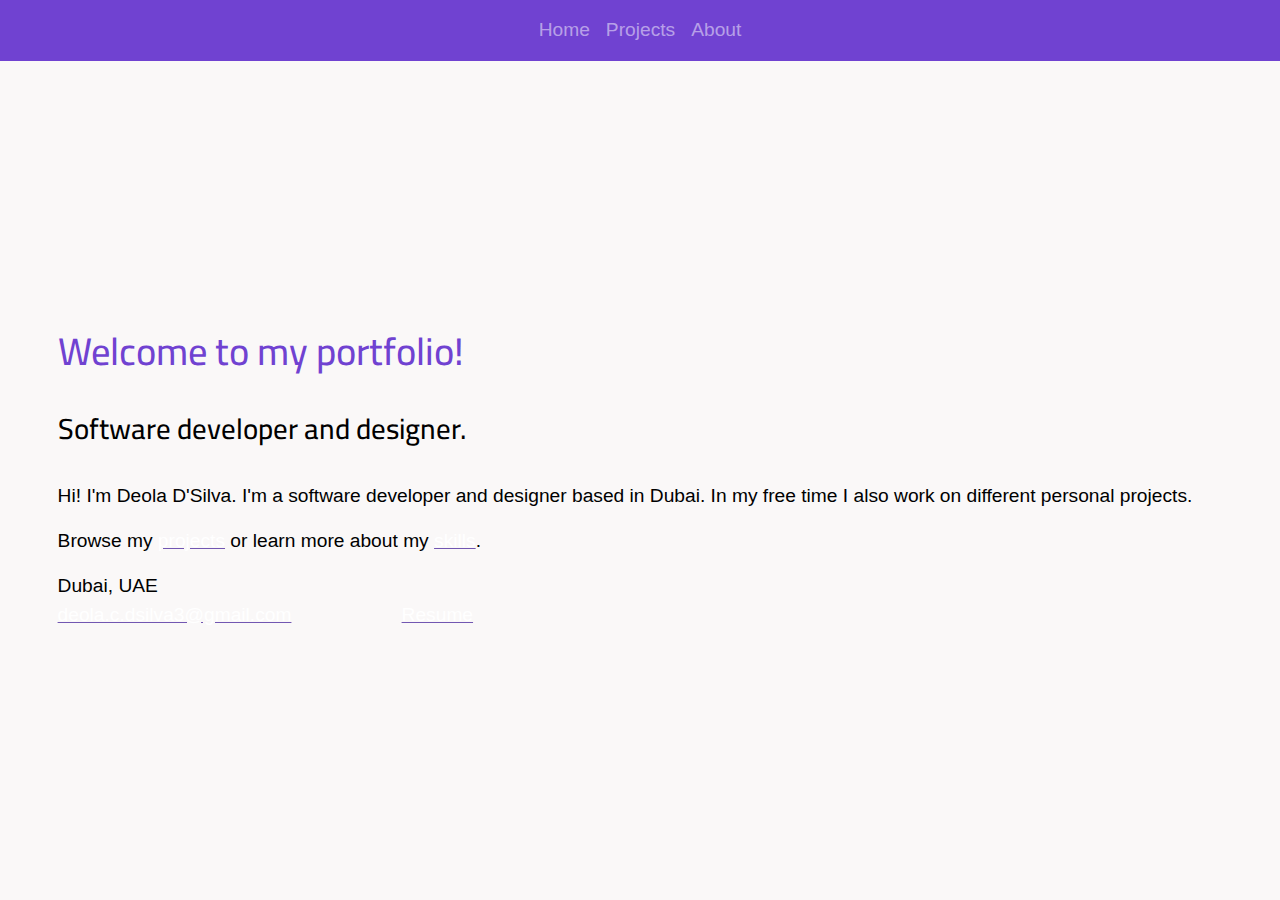
==== commit b4ac3be9: "Index page" ====
--- a/index.html
+++ b/index.html
@@ -3,22 +3,25 @@
     <head>
         <meta charset="UTF-8">
         <meta name="viewport" content="width=device-width, initial-scale=1.0">
+        <meta name="keywords" content="deola dsilva, web design, designer, developer, portfolio, computer science, web development, design">
+        <meta name="author" content="Deola DSilva">
 
-
-        <title>Deola D'Silva</title>
+        <title>Deola D'Silva | Portfolio</title>
 
         <!-- Bootstrap CDN -->
         <link rel="stylesheet" href="https://maxcdn.bootstrapcdn.com/bootstrap/4.0.0/css/bootstrap.min.css" integrity="sha384-Gn5384xqQ1aoWXA+058RXPxPg6fy4IWvTNh0E263XmFcJlSAwiGgFAW/dAiS6JXm" crossorigin="anonymous">
         <!--Custom CSS-->
         <link rel="stylesheet" href="/assets/css/style.css">
-       <!--Font Awesome-->
-    <link rel="stylesheet" href="assets/css/fontawesome-all.min.css">
+        <!--Google Fonts-->
+        <link href="https://fonts.googleapis.com/css2?family=Cairo&display=swap" rel="stylesheet">
+        <!--Font Awesome-->
+        <link rel="stylesheet" href="assets/css/fontawesome-all.min.css">
       
     </head>
     <body>
         <header>
             <nav class="navbar fixed-top navbar-expand-sm navbar-dark">
-                <div id="nav-title">DD.</div>  
+                <div id="nav-title">Deola D'Silva</div>  
                 <button class="navbar-toggler navbar-toggler-right" type="button" data-toggle="collapse" data-target="#navbarNav" aria-controls="navbarNav" aria-expanded="false" aria-label="Toggle navigation">
                   <span class="navbar-toggler-icon"></span>
                 </button>
@@ -38,32 +41,25 @@
               </nav>   
         </header>
 
-        <section class="wrapper" id="header">
-            <div class="inner">
+        <section id="header">
+          <div>
+            <h1>Welcome to my portfolio!</h1><br>
+            <h2>Software developer  and designer.</h2><br>
+            <p>Hi! I'm Deola D'Silva. I'm a software developer and designer based in Dubai. In my free time I also work on different
+              personal projects.<br>
+              <p>Browse my <a href="./projects.html">projects</a> or learn more about my <a href="./about.html">skills</a>.</p>
+            </p>
               
-                <!--
-                   <h1>Hi, I'm Deola!</h1>
-                  <p>I'm a software developer and designer.</p>
-                  <p>Browse my <a href="">work</a>, learn more about my <a href="">skills</a>.</p>
-                  <i class="icon fas fa-map-marker-alt"></i> Dubai, UAE
-                  <p>Contact me at deola.c.dsilva3@gmail.com</p>
-                  <p>You can also find me on <a href="https://github.com/deolads" target="_blank">GitHub</a> and <a href="https://www.linkedin.com/in/deola-c-dsilva" target="_blank">LinkedIn</a></p>
-                 
-                -->
-                 <h1>Software developer <br> and designer.</h1><br>
-                 <p>Hi! I'm Deola D'Silva. I design and develop minimal websites.</p>
-                 <br>
-                 <i class="icon fas fa-map-marker-alt"></i> Dubai, UAE<br>
-                
-                 <div id="homecontact">
-                  <a href="mailto:deola.c.dsilva3@gmail.com"><i class="icon fa fa-envelope"></i> deola.c.dsilva3@gmail.com</a> 
-                  <a href="https://github.com/deolads" class="icon fab fa-github" target="_blank"></a>
-                  <a href="https://www.linkedin.com/in/deola-c-dsilva" class="icon fab fa-linkedin-in" target="_blank"></a>
-                  <a href="./assets/DeolaDsilva_CV_Nov2020_online.pdf" target="_blank">Resume</a>
-                </div>
-
-   
+            <i class="icon fas fa-map-marker-alt"></i> Dubai, UAE<br>
+          
+            <div id="homecontact">
+            <a href="mailto:deola.c.dsilva3@gmail.com"><i class="icon fa fa-envelope"></i> deola.c.dsilva3@gmail.com</a> 
+            <a href="https://github.com/deolads" class="icon fab fa-github" target="_blank"></a>
+            <a href="https://www.linkedin.com/in/deola-c-dsilva" class="icon fab fa-linkedin-in" target="_blank"></a>
+            <a href="./assets/DeolaDsilva_CV_Nov2020_online.pdf" target="_blank">Resume</a>
+          </div>
         </section>
+       
 
 
       <!--JS-->
--- a/assets/css/style.css
+++ b/assets/css/style.css
@@ -1,40 +1,54 @@
-  /*
-  html {
-    font-family: sans-serif;
-    -ms-text-size-adjust: 100%;
-    -webkit-text-size-adjust: 100%;
-  }
-*/
+html {
+  font-family: sans-serif;
+  -ms-text-size-adjust: 100%;
+  -webkit-text-size-adjust: 100%;
+}
 
 /*
   body{
         height: 100%;
         width: 100%;
-        margin: 0px;
-      
-
+        
         font-size: 16.5pt;
         font-weight: normal;
         line-height: 1.75;
        
   }*/
 
-
+  * {
+    box-sizing: border-box;
+  } 
+  body, html {
+    height: auto;
+    width: auto;
+  }
+  
+  body{
+    color:black;
+    /*background: linear-gradient(#090550, #300913);*/
+    background-color: rgb(250, 248, 248);
+    font-family: 'Arial Narrow', 'Segoe UI', Tahoma, Geneva, Verdana, sans-serif;
+  }
+
+  h1,h2,h3,h4,h5{
+    font-family: 'Cairo', sans-serif;
+  }
   h1{
     font-size: 2em;
+    color: #7042D1;
   }
   h2{
     font-size: 1.5em;
   }
-h3{
+  h3{
   font-size: 1em;
-}
-
+  }
+ 
   /* Font sizes*/
   @media screen and (max-width: 1680px) {
   
     body {
-      font-size: 1.4em
+      font-size: 1.3em
     }
     
   }
@@ -49,7 +63,7 @@
   @media screen and (max-width: 786px) {
 
     body {
-      font-size: 1.1em;
+      font-size: 1em;
     }
 
   }
@@ -61,59 +75,8 @@
     }
 
   }
-/*
-  h1 {
-      font-size: 2.75em;
-    }
-    
-      
-    h2 {
-      font-size: 1.75em;
-    }
-    
-    h3 {
-      font-size: 1.1em;
-    }
-    
-    
-    @media screen and (max-width: 736px) {
-    
-      h1 {
-        font-size: 2em;
-      }
-    
-      h2 {
-        font-size: 1.25em;
-      }
-    
-      h3 {
-        font-size: 1em;
-      }
-    
-    }
-    
-
-  p{
-      font-size: 1em;
-  }
- */
-
-  /* Layout */
-  
-  
- 
-  /* Theme 
-  .wrapper {
+  .wrapper{
     position: relative;
-  }
-  .wrapper{
-  border: 5px solid lightgreen;
-}
-  */
-  
-
-  .wrapper{
-    /*border: 2px solid yellow;*/
   }
 
   .wrapper .inner {
@@ -122,58 +85,6 @@
     width: 75em;  
     min-height: 100vh;  
   }
-  
-/*
-  @media screen and (max-width:500px){
-   .wrapper.inner {
-      padding: 4em 2em 1em 2em ;
-   }
-  }
-
-  @media screen and (max-width: )
-
-
-    @media screen and (max-width: 1680px) {
-  
-        .wrapper .inner {
-            padding: 4em 4em 2em 4em ;
-        }
-  
-    }
-  
-    @media screen and (max-width: 1280px) {
-  
-        .wrapper .inner {
-            width: 100%;
-        }
-  
-    }
-  
-    @media screen and (max-width: 736px) {
-  
-        .wrapper .inner {
-            padding: 3em 2em 1em 2em ;
-        }
-  
-    }  
-
-*/
-
-
-
-/*
-#test{
-  height: 100vh;
-  width: 100vw;
-  background-size: cover;
-  display: flex;
-  flex-direction:column;
-  justify-content:center;
-  align-items:left;
-  margin: 0 auto;
-  border: 2px dotted green  ;
-}
-*/
 
 #header {
   height: 100vh;
@@ -184,29 +95,8 @@
   justify-content:center;
   align-items:left;
   margin: 0 auto;
-}
-
-
-
-/***************************************************************************************************/
-
-/* Completed Styling*/
-
-* {
-  box-sizing: border-box;
-} 
-body, html {
-  height: auto;
-}
-
-body{
-  color: #ffffff;
-  background: linear-gradient(#07043D, #1C050B);
-  background-color: #0B0536;
-  font-family: 'Arial Narrow', 'Segoe UI', Tahoma, Geneva, Verdana, sans-serif;
-}
-
-
+  padding: 4em 3em 1em 3em;
+}
 
 /* General CSS */
 ul li{
@@ -215,12 +105,12 @@
 
 a, a:visited, a:active{
   text-decoration: underline;
-  text-decoration-color: #7B42FE;
+  text-decoration-color: #47249bc2;
   color: white;
 }
 a:hover{
   color: white;
-  background-color: #7B42FE;
+  background-color: #6833e2d8;
 }
 
 nav a, .btn a{
@@ -229,20 +119,21 @@
 
  /* Navigation */
  nav {
-  background-color: #07043D ;
+  background-color: #7042D1; ;
   position: fixed;
   top: 0;
 }
 
 nav a:hover {
-  background-color:#7B42FE ;
-  text-decoration: none;
+ color: white;
+  text-decoration: underline;
+  
  }
  #nav-title{
    display: none;
  }
 
- @media screen and (max-width: 575px){
+ @media screen and (max-width: 736px){
   nav a {
     text-align: center;
   }
@@ -250,6 +141,14 @@
     display: block;
   }
  }
+
+ footer{
+  font-size: 0.7em;
+  padding: 3% 2%;
+  text-align: center;
+  color: #ffffffc7;
+  background-color: #300913b0;
+}
 
 /* Home */
 #homecontact a{
@@ -273,35 +172,93 @@
 
 /* Projects */
 .card-body{
-padding: 0 1em 1em 1em;
-}
-.card{
+  padding: 0.8em 1em 1em 0;
+  }
+  .card{
   background-color: transparent;
-  border: 0.5px solid #7B42FE;
-}
-
-@media screen and (max-width: 450px){
-  .card-body{
-   text-align: center;
-    }
-}
-.card-header{
-  border-bottom: none;
-}
-.card.projects-dev:hover{
-  /* background-color: #855cff49;*/
-  /* border: 1px solid #3500d3b0;*/
-}
-
-.card.projects-design:hover  {
-/* background-color: #e45cff49;*/
-/*   border: 1px solid #ff1db4d8;*/
-}
-
-.card-body .btn:hover{
-  background-color: #7B42FE;
-}
-
-.card.projects-design .btn-link, .card.projects-dev .btn-link, .card a {
-  color: white;
+  color: white;  
+  margin-bottom: 1em;
+  border: none;
+  }
+  .card a{
+    text-decoration: none;
+  }
+  .card a:hover{
+    color: white;
+    background-color:transparent;
+  }
+  /* Size image*/
+  .card-img-top{
+    width: 100%;
+    object-fit: cover;
+  }
+  
+@media screen and (min-width: 700px){
+  .card-img-top{
+    height: 12em;
+  }
+}
+  
+  /*Animate image*/
+  .card-img-top:hover{
+    transition: all .2s ease-in-out;
+    transform: scale(1.05);
+    cursor: pointer;
+  }
+
+  @media screen and (max-width: 450px){
+    .card-body{
+     text-align: center;
+      }
+  }
+
+  .modal{
+    color: black;
+  }
+
+  /* Modals */
+
+  .modal {
+    overflow-y: auto;
+}
+/*
+.modal-open {
+    overflow: auto;
+}
+
+.modal-open[style] {
+    padding-right: 0px !important;
+}
+*/
+.modal-content {
+    background-color: #e6e6e6;
+    min-width: 50%;
+    -webkit-border-radius: 0px;
+    -moz-border-radius: 0px;
+    border-radius: 0px;
+}
+.modal-body{
+  text-align: center;
+}
+.modal-header {
+    border: 0;
+}
+
+.modal-dialog {
+    position: relative;
+    display: table;
+    overflow-y: auto;
+    overflow-x: auto;
+    width: auto;
+    min-width: 300px;
+    z-index: 5;
+}
+.btn{
+background-color: #7B42FE;
+}
+.btn:hover{
+  background-color: #6034c7;
+}
+.btn a:hover{
+  background-color: transparent;
 }